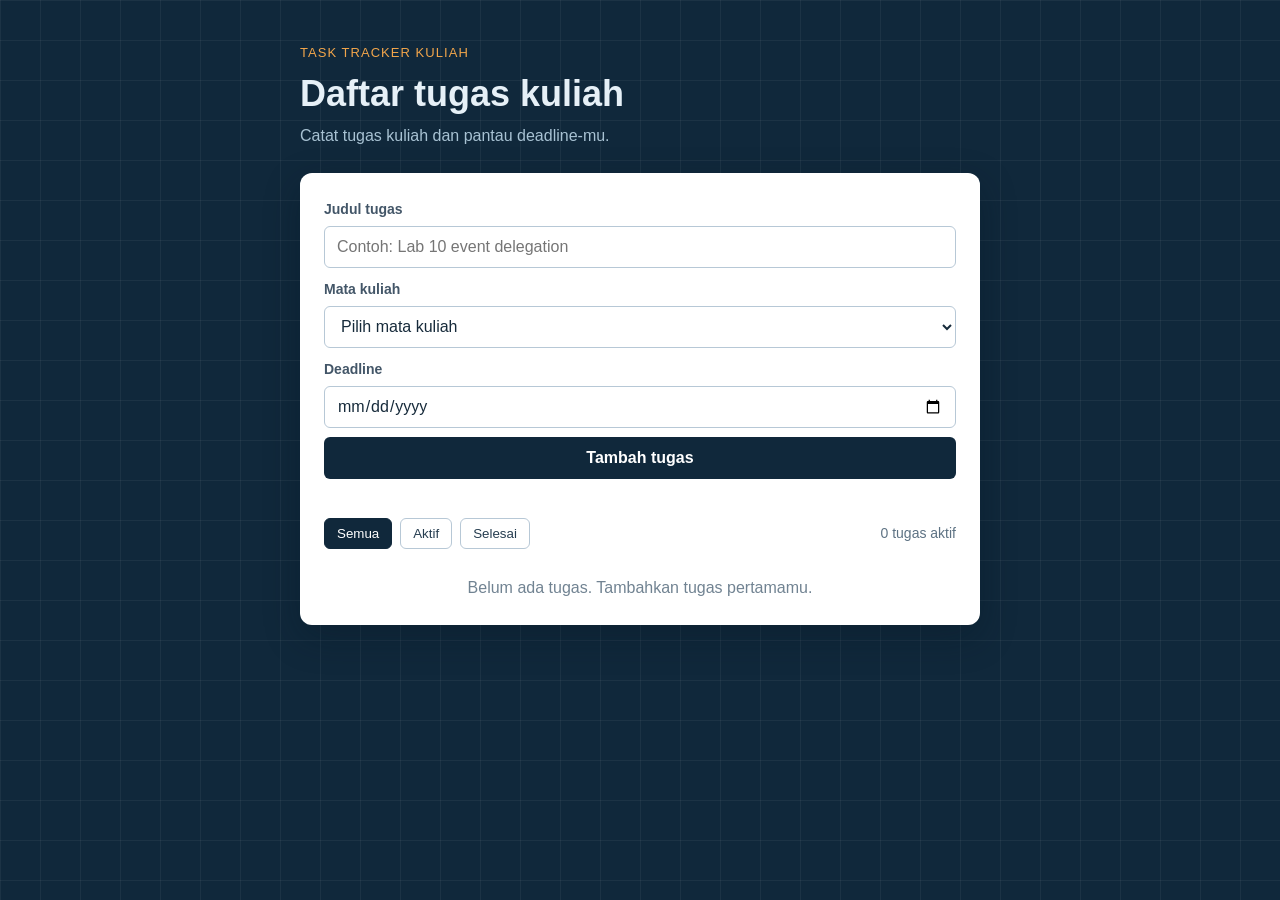
==== index.html @ a37235f0 "initial build" ====
<!doctype html>
<html lang="id">
  <head>
    <meta charset="utf-8" />
    <meta name="viewport" content="width=device-width, initial-scale=1" />
    <meta name="theme-color" content="#10283b" />
    <title>Task Tracker Kuliah</title>
    <link rel="stylesheet" href="style.css" />
    <script src="app.js" defer></script>
  </head>
  <body>
    <main class="app">
      <header class="app-header">
        <p class="eyebrow">Task Tracker Kuliah</p>
        <h1>Daftar tugas kuliah</h1>
        <p class="intro">Catat tugas kuliah dan pantau deadline-mu.</p>
      </header>

      <section class="tracker" aria-label="Task Tracker Kuliah">
        <form id="task-form" class="task-form">
          <label for="task-title">Judul tugas</label>
          <input id="task-title" name="judul" type="text" minlength="3" placeholder="Contoh: Lab 10 event delegation" required />

          <label for="task-course">Mata kuliah</label>
          <select id="task-course" name="matkul" required>
            <option value="">Pilih mata kuliah</option>
            <option value="Pemrograman Web">Pemrograman Web</option>
            <option value="Basis Data">Basis Data</option>
            <option value="Struktur Data">Struktur Data</option>
          </select>

          <label for="task-deadline">Deadline</label>
          <input id="task-deadline" name="deadline" type="date" required />

          <button type="submit">Tambah tugas</button>
          <p id="form-message" class="form-message" aria-live="polite"></p>
        </form>

        <div class="task-toolbar">
          <div class="filters" role="group" aria-label="Filter tugas">
            <button class="filter-button is-active" type="button" data-filter="semua" aria-pressed="true">Semua</button>
            <button class="filter-button" type="button" data-filter="aktif" aria-pressed="false">Aktif</button>
            <button class="filter-button" type="button" data-filter="selesai" aria-pressed="false">Selesai</button>
          </div>
          <p id="task-counter" class="task-counter" aria-live="polite">0 tugas aktif</p>
        </div>

        <ul id="task-list" class="task-list" aria-label="Daftar tugas"></ul>
        <p id="empty-state" class="empty-state">Belum ada tugas. Tambahkan tugas pertamamu.</p>
      </section>
    </main>
  </body>
</html>
---- style.css ----
:root {
  color-scheme: light;
  font-family: Arial, Helvetica, sans-serif;
  color: #172b3b;
  background: #10283b;
  font-synthesis: none;
  text-rendering: optimizeLegibility;
}

* { box-sizing: border-box; }

body {
  min-width: 320px;
  min-height: 100vh;
  margin: 0;
  padding: 32px 20px;
  background-color: #10283b;
  background-image: linear-gradient(#ffffff0d 1px, transparent 1px), linear-gradient(90deg, #ffffff0d 1px, transparent 1px);
  background-size: 40px 40px;
}

.app { width: min(100%, 680px); margin: 0 auto; }
.app-header { margin-bottom: 24px; color: #e6f0f7; }
.eyebrow { color: #f1a54b; font-size: 13px; letter-spacing: .08em; text-transform: uppercase; }
h1 { margin: 8px 0; font-size: clamp(26px, 5vw, 36px); }
.intro { margin: 0; color: #a8c2d3; line-height: 1.6; }

.tracker { padding: 24px; border-radius: 12px; background: #fff; box-shadow: 0 12px 36px #06152155; }
.task-form { display: grid; gap: 9px; }
.task-form label { margin-top: 4px; color: #435668; font-size: 14px; font-weight: 600; }
.task-form input, .task-form select { width: 100%; min-height: 42px; padding: 9px 12px; border: 1px solid #b7c8d6; border-radius: 6px; background: #fff; color: #172b3b; font: inherit; }
.task-form button { min-height: 42px; padding: 9px 16px; border: 0; border-radius: 6px; background: #10283b; color: white; font: inherit; font-weight: 600; cursor: pointer; }
.form-message { min-height: 18px; margin: 0; color: #b64031; font-size: 13px; }
.task-toolbar { display: flex; align-items: center; justify-content: space-between; gap: 12px; margin: 12px 0; }
.filters { display: flex; flex-wrap: wrap; gap: 8px; }
.filter-button { padding: 7px 12px; border: 1px solid #b7c8d6; border-radius: 6px; background: white; color: #263d50; cursor: pointer; }
.filter-button.is-active { border-color: #10283b; background: #10283b; color: white; }
.task-counter { margin: 0; color: #5d7283; font-size: 14px; }
.task-list { display: grid; gap: 8px; margin: 0; padding: 0; list-style: none; }
.empty-state { margin: 18px 0 4px; color: #718392; text-align: center; }

@media (max-width: 480px) {
  body { padding: 22px 14px; }
  .tracker { padding: 18px; }
  .task-toolbar { align-items: flex-start; flex-direction: column; }
}
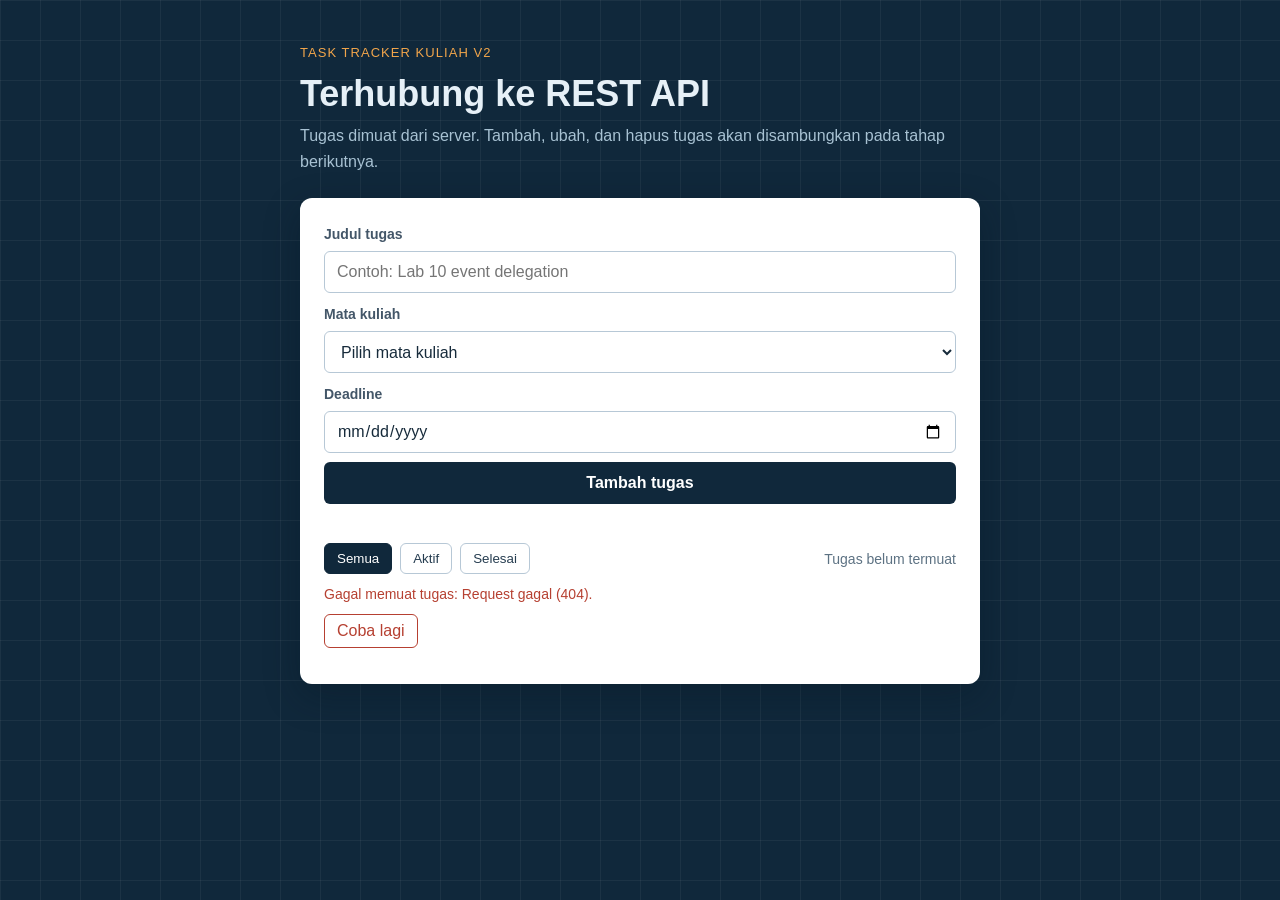
==== commit 2c435325: "adding GET /api/tugas" ====
--- a/index.html
+++ b/index.html
@@ -4,16 +4,16 @@
     <meta charset="utf-8" />
     <meta name="viewport" content="width=device-width, initial-scale=1" />
     <meta name="theme-color" content="#10283b" />
-    <title>Task Tracker Kuliah</title>
+    <title>Task Tracker Kuliah v2 — REST API</title>
     <link rel="stylesheet" href="style.css" />
     <script src="app.js" defer></script>
   </head>
   <body>
     <main class="app">
       <header class="app-header">
-        <p class="eyebrow">Task Tracker Kuliah</p>
-        <h1>Daftar tugas kuliah</h1>
-        <p class="intro">Catat tugas kuliah dan pantau deadline-mu.</p>
+        <p class="eyebrow">Task Tracker Kuliah v2</p>
+        <h1>Terhubung ke REST API</h1>
+        <p class="intro">Tugas dimuat dari server. Tambah, ubah, dan hapus tugas akan disambungkan pada tahap berikutnya.</p>
       </header>
 
       <section class="tracker" aria-label="Task Tracker Kuliah">
@@ -45,6 +45,8 @@
           <p id="task-counter" class="task-counter" aria-live="polite">0 tugas aktif</p>
         </div>
 
+        <p id="load-status" class="load-status" role="status" aria-live="polite" hidden></p>
+        <button id="retry-button" class="retry-button" type="button" hidden>Coba lagi</button>
         <ul id="task-list" class="task-list" aria-label="Daftar tugas"></ul>
         <p id="empty-state" class="empty-state">Belum ada tugas. Tambahkan tugas pertamamu.</p>
       </section>
--- a/style.css
+++ b/style.css
@@ -36,7 +36,20 @@
 .filter-button { padding: 7px 12px; border: 1px solid #b7c8d6; border-radius: 6px; background: white; color: #263d50; cursor: pointer; }
 .filter-button.is-active { border-color: #10283b; background: #10283b; color: white; }
 .task-counter { margin: 0; color: #5d7283; font-size: 14px; }
+.load-status { margin: 12px 0; color: #5d7283; font-size: 14px; }
+.load-status.is-loading { color: #526f83; }
+.load-status.is-error { color: #b64031; }
+.retry-button { margin: 0 0 12px; padding: 7px 12px; border: 1px solid #b64031; border-radius: 6px; background: #fff; color: #b64031; font: inherit; cursor: pointer; }
+.retry-button:disabled { opacity: .6; cursor: wait; }
 .task-list { display: grid; gap: 8px; margin: 0; padding: 0; list-style: none; }
+.task-item { display: grid; grid-template-columns: 18px minmax(0, 1fr) auto; align-items: center; gap: 12px; padding: 12px; border: 1px solid #d5e0e8; border-radius: 7px; }
+.task-item input { width: 16px; height: 16px; margin: 0; }
+.task-details { min-width: 0; }
+.task-title, .task-metadata { margin: 0; }
+.task-title { color: #263d50; font-size: 14px; }
+.task-title.is-complete { color: #8293a0; text-decoration: line-through; }
+.task-metadata { margin-top: 4px; color: #637b8d; font-size: 12px; }
+.delete-button { padding: 6px 9px; border: 1px solid #e4a39a; border-radius: 6px; background: #fff; color: #b64031; cursor: pointer; }
 .empty-state { margin: 18px 0 4px; color: #718392; text-align: center; }
 
 @media (max-width: 480px) {
